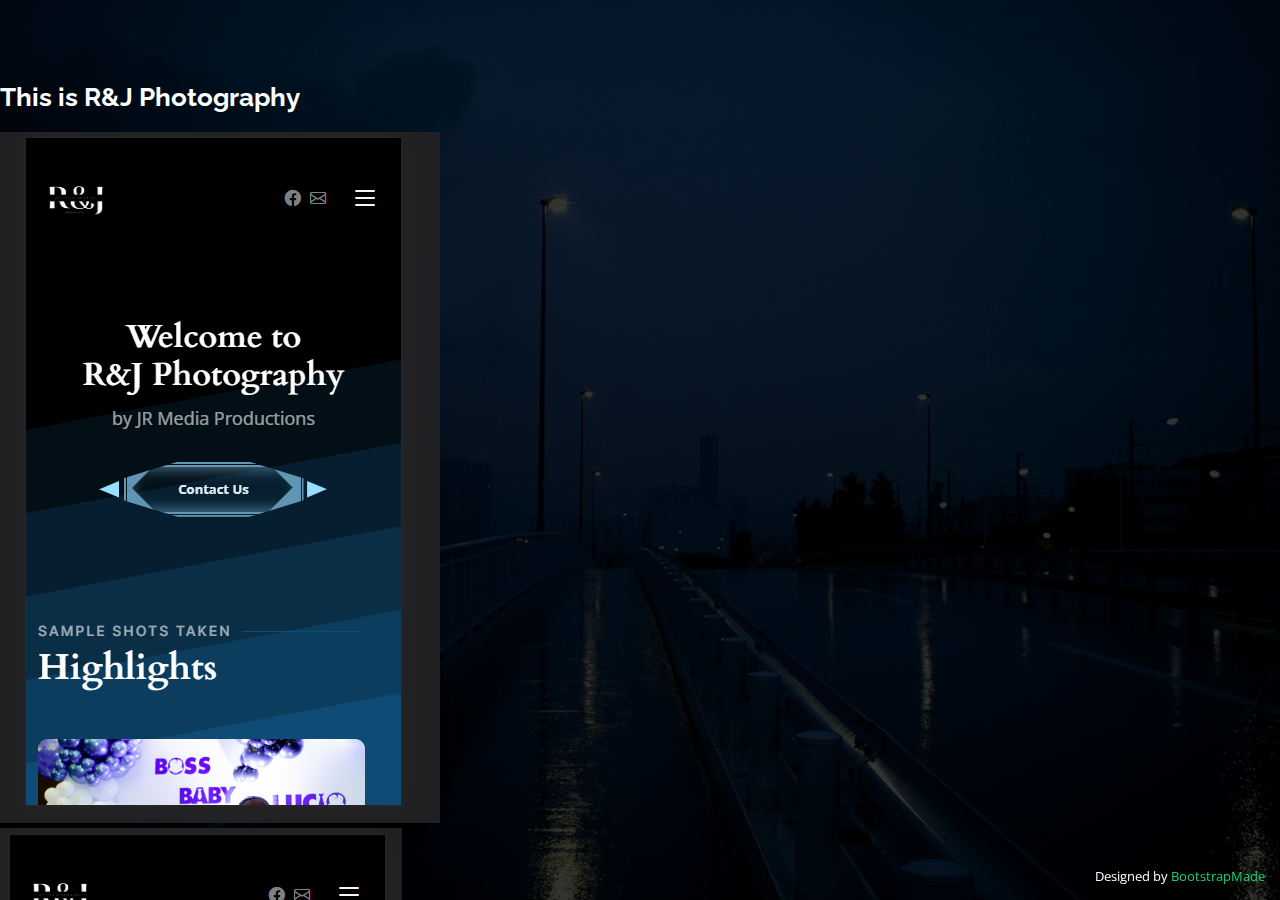
==== project1.html @ 953f594b "Add files via upload" ====
<!DOCTYPE html>
<html lang="en">

<head>
  <meta charset="utf-8">
  <meta content="width=device-width, initial-scale=1.0" name="viewport">

  <title>R&J Photography Project</title>
  <meta content="" name="description">
  <meta content="" name="keywords">

  <!-- Favicons -->
  <link href="assets/img/favicon.png" rel="icon">
  <link href="assets/img/apple-touch-icon.png" rel="apple-touch-icon">

  <!-- Google Fonts -->
  <link href="https://fonts.googleapis.com/css?family=Open+Sans:300,300i,400,400i,600,600i,700,700i|Raleway:300,300i,400,400i,500,500i,600,600i,700,700i|Poppins:300,300i,400,400i,500,500i,600,600i,700,700i" rel="stylesheet">

  <!-- Vendor CSS Files -->
  <link href="assets/vendor/bootstrap/css/bootstrap.min.css" rel="stylesheet">
  <link href="assets/vendor/bootstrap-icons/bootstrap-icons.css" rel="stylesheet">
  <link href="assets/vendor/boxicons/css/boxicons.min.css" rel="stylesheet">
  <link href="assets/vendor/glightbox/css/glightbox.min.css" rel="stylesheet">
  <link href="assets/vendor/remixicon/remixicon.css" rel="stylesheet">
  <link href="assets/vendor/swiper/swiper-bundle.min.css" rel="stylesheet">

  <!-- Template Main CSS File -->
  <link href="assets/css/style.css" rel="stylesheet">

  <!-- =======================================================
  * Template Name: Personal
  * Updated: Jul 27 2023 with Bootstrap v5.3.1
  * Template URL: https://bootstrapmade.com/personal-free-resume-bootstrap-template/
  * Author: BootstrapMade.com
  * License: https://bootstrapmade.com/license/
  ======================================================== -->
</head>

<body>

  <main id="main">

    <!-- ======= Portfolio Details ======= -->
    <div id="portfolio-details" class="portfolio-details">
      <div class="container">

        <div class="row">

          <div class="col-lg-8">
            <h2 class="portfolio-title">This is R&J Photography</h2>

            <div class="portfolio-details-slider swiper">
              <div class="swiper-wrapper align-items-center">

                <div class="swiper-slide">
                  <img src="assets/img/portfolio/homepage2mobile.PNG" alt="">
                </div>

                <div class="swiper-slide">
                  <img src="assets/img/portfolio/gallery-sample2.PNG" alt="">
                </div>

                <div class="swiper-slide">
                  <img src="assets/img/portfolio/sample-user2.PNG" alt="">
                </div>

              </div>
              <div class="swiper-pagination"></div>
            </div>

          </div>

          <div class="col-lg-4 portfolio-info">
            <h3>Project information</h3>
            <ul>
              <li><strong>Category</strong>: Web Reservation</li>
              <li><strong>Client</strong>: STI Students</li>
              <li><strong>Project date</strong>: 10 March, 2023</li>
              <li><strong>Project URL</strong>: <a href="https://rjphotography.site/auth/auth.php" target="_blank">R&J Website</a></li>
            </ul>

            <p>
             This project was done by me and my colleague who is pretty good in using databases and backend stuff. Our client are students from STI, This project goal is to 
             have a proper online reservation for potential clients of R&J Photography and this website is user friendly we make sure that even other generation can use this website.
             This is very simple and easily to understand.
            </p>
          </div>

        </div>

      </div>
    </div><!-- End Portfolio Details -->

  </main><!-- End #main -->

  <div class="credits">
    <!-- All the links in the footer should remain intact. -->
    <!-- You can delete the links only if you purchased the pro version. -->
    <!-- Licensing information: https://bootstrapmade.com/license/ -->
    <!-- Purchase the pro version with working PHP/AJAX contact form: https://bootstrapmade.com/personal-free-resume-bootstrap-template/ -->
    Designed by <a href="https://bootstrapmade.com/">BootstrapMade</a>
  </div>

  <!-- Vendor JS Files -->
  <script src="assets/vendor/purecounter/purecounter_vanilla.js"></script>
  <script src="assets/vendor/bootstrap/js/bootstrap.bundle.min.js"></script>
  <script src="assets/vendor/glightbox/js/glightbox.min.js"></script>
  <script src="assets/vendor/isotope-layout/isotope.pkgd.min.js"></script>
  <script src="assets/vendor/swiper/swiper-bundle.min.js"></script>
  <script src="assets/vendor/waypoints/noframework.waypoints.js"></script>
  <script src="assets/vendor/php-email-form/validate.js"></script>

  <!-- Template Main JS File -->
  <script src="assets/js/main.js"></script>

</body>

</html>
---- assets/css/style.css ----
/**
* Template Name: Personal
* Updated: Jul 27 2023 with Bootstrap v5.3.1
* Template URL: https://bootstrapmade.com/personal-free-resume-bootstrap-template/
* Author: BootstrapMade.com
* License: https://bootstrapmade.com/license/
*/

/*--------------------------------------------------------------
# General
--------------------------------------------------------------*/
body {
  font-family: "Open Sans", sans-serif;
  background-color: #040404;
  color: #fff;
  position: relative;
  background: transparent;
}

body::before {
  content: "";
  position: fixed;
  background: #040404 url("../img/newbgagain.jpg") center no-repeat;
  background-size: cover;
  left: 0;
  right: 0;
  top: 0;
  height: 100vh;
  z-index: -1;
}

@media (min-width: 1024px) {
  body::before {
    background-attachment: fixed;
  }
}

a {
  color: #18d26e;
  text-decoration: none;
}

a:hover {
  color: #35e888;
  text-decoration: none;
}

h1,
h2,
h3,
h4,
h5,
h6 {
  font-family: "Raleway", sans-serif;
}

/*--------------------------------------------------------------
# Header
--------------------------------------------------------------*/
#header {
  transition: ease-in-out 0.3s;
  position: relative;
  height: 100vh;
  display: flex;
  align-items: center;
  z-index: 997;
  overflow-y: auto;
}

#header * {
  transition: ease-in-out 0.3s;
}

#header h1 {
  font-size: 48px;
  margin: 0;
  padding: 0;
  line-height: 1;
  font-weight: 700;
  font-family: "Poppins", sans-serif;
}

#header h1 a,
#header h1 a:hover {
  color: #fff;
  line-height: 1;
  display: inline-block;
}

#header h2 {
  font-size: 24px;
  margin-top: 20px;
  color: rgba(255, 255, 255, 0.8);
}

#header h2 span {
  color: #fff;
  border-bottom: 2px solid #18d26e;
  padding-bottom: 6px;
}

#header img {
  padding: 0;
  margin: 0;
}

#header .social-links {
  margin-top: 40px;
  display: flex;
}

#header .social-links a {
  font-size: 16px;
  display: flex;
  justify-content: center;
  align-items: center;
  background: rgba(255, 255, 255, 0.1);
  color: #fff;
  line-height: 1;
  margin-right: 8px;
  border-radius: 50%;
  width: 40px;
  height: 40px;
}

#header .social-links a:hover {
  background: #18d26e;
}

@media (max-width: 992px) {
  #header h1 {
    font-size: 36px;
  }

  #header h2 {
    font-size: 20px;
    line-height: 30px;
  }

  #header .social-links {
    margin-top: 15px;
  }

  #header .container {
    display: flex;
    flex-direction: column;
    align-items: center;
  }
}

/* Header Top */
#header.header-top {
  height: 80px;
  position: fixed;
  left: 0;
  top: 0;
  right: 0;
  background: rgba(0, 0, 0, 0.9);
}

#header.header-top .social-links,
#header.header-top h2 {
  display: none;
}

#header.header-top h1 {
  margin-right: auto;
  font-size: 36px;
}

#header.header-top img {
  max-height: 60px;
  margin-right: 20px !important;
}

#header.header-top .container {
  display: flex;
  align-items: center;
}

#header.header-top .navbar {
  margin: 0;
}

@media (max-width: 768px) {
  #header.header-top {
    height: 60px;
  }

  #header.header-top h1 {
    font-size: 26px;
  }
}

/*--------------------------------------------------------------
# Navigation Menu
--------------------------------------------------------------*/
/**
* Desktop Navigation 
*/
.navbar {
  padding: 0;
  margin-top: 35px;
}

.navbar ul {
  margin: 0;
  padding: 0;
  display: flex;
  list-style: none;
  align-items: center;
}

.navbar li {
  position: relative;
}

.navbar li+li {
  margin-left: 30px;
}

.navbar a,
.navbar a:focus {
  display: flex;
  align-items: center;
  justify-content: space-between;
  padding: 0;
  font-family: "Poppins", sans-serif;
  font-size: 16px;
  font-weight: 400;
  color: rgba(255, 255, 255, 0.7);
  white-space: nowrap;
  transition: 0.3s;
}

.navbar a i,
.navbar a:focus i {
  font-size: 12px;
  line-height: 0;
  margin-left: 5px;
}

.navbar a:before {
  content: "";
  position: absolute;
  width: 0;
  height: 2px;
  bottom: -4px;
  left: 0;
  background-color: #18d26e;
  visibility: hidden;
  width: 0px;
  transition: all 0.3s ease-in-out 0s;
}

.navbar a:hover:before,
.navbar li:hover>a:before,
.navbar .active:before {
  visibility: visible;
  width: 25px;
}

.navbar a:hover,
.navbar .active,
.navbar .active:focus,
.navbar li:hover>a {
  color: #fff;
}

/**
* Mobile Navigation 
*/
.mobile-nav-toggle {
  color: #fff;
  font-size: 28px;
  cursor: pointer;
  display: none;
  line-height: 0;
  transition: 0.5s;
  position: fixed;
  right: 15px;
  top: 15px;
}

@media (max-width: 991px) {
  .mobile-nav-toggle {
    display: block;
  }

  .navbar ul {
    display: none;
  }
}

.navbar-mobile {
  position: fixed;
  overflow: hidden;
  top: 0;
  right: 0;
  left: 0;
  bottom: 0;
  background: rgba(0, 0, 0, 0.9);
  transition: 0.3s;
  z-index: 999;
  margin-top: 0;
}

.navbar-mobile .mobile-nav-toggle {
  position: absolute;
  top: 15px;
  right: 15px;
}

.navbar-mobile ul {
  display: block;
  position: absolute;
  top: 55px;
  right: 15px;
  bottom: 45px;
  left: 15px;
  padding: 10px 0;
  overflow-y: auto;
  transition: 0.3s;
  border: 2px solid rgba(255, 255, 255, 0.2);
}

.navbar-mobile li {
  padding: 12px 20px;
}

.navbar-mobile li+li {
  margin: 0;
}

.navbar-mobile a,
.navbar-mobile a:focus {
  font-size: 16px;
  position: relative;
}

/*--------------------------------------------------------------
# Sections General
--------------------------------------------------------------*/
section {
  overflow: hidden;
  position: absolute;
  width: 100%;
  top: 140px;
  bottom: 100%;
  opacity: 0;
  transition: ease-in-out 0.4s;
  z-index: 2;
}

section.section-show {
  top: 100px;
  bottom: auto;
  opacity: 1;
  padding-bottom: 45px;
}

section .container {
  background: rgba(0, 0, 0, 0.9);
  padding: 30px;
}

@media (max-width: 768px) {
  section {
    top: 120px;
  }

  section.section-show {
    top: 80px;
  }
}

.section-title h2 {
  font-size: 14px;
  font-weight: 500;
  padding: 0;
  line-height: 1px;
  margin: 0 0 20px 0;
  letter-spacing: 2px;
  text-transform: uppercase;
  color: #aaaaaa;
  font-family: "Poppins", sans-serif;
}

.section-title h2::after {
  content: "";
  width: 120px;
  height: 1px;
  display: inline-block;
  background: #4ceb95;
  margin: 4px 10px;
}

.section-title p {
  margin: 0;
  margin: -15px 0 15px 0;
  font-size: 36px;
  font-weight: 700;
  text-transform: uppercase;
  font-family: "Poppins", sans-serif;
  color: #fff;
}

/*--------------------------------------------------------------
# About
--------------------------------------------------------------*/
.about-me .content h3 {
  font-weight: 700;
  font-size: 26px;
  color: #18d26e;
}

.about-me .content ul {
  list-style: none;
  padding: 0;
}

.about-me .content ul li {
  margin-bottom: 20px;
  display: flex;
  align-items: center;
}

.about-me .content ul strong {
  margin-right: 10px;
}

.about-me .content ul i {
  font-size: 16px;
  margin-right: 5px;
  color: #18d26e;
  line-height: 0;
}

.about-me .content p:last-child {
  margin-bottom: 0;
}

/*--------------------------------------------------------------
# Counts
--------------------------------------------------------------*/
.counts {
  padding: 70px 0 60px;
}

.counts .count-box {
  padding: 30px 30px 25px 30px;
  width: 100%;
  position: relative;
  text-align: center;
  background: rgba(255, 255, 255, 0.08);
}

.counts .count-box i {
  position: absolute;
  top: -25px;
  left: 50%;
  transform: translateX(-50%);
  font-size: 24px;
  background: rgba(255, 255, 255, 0.1);
  padding: 12px;
  color: #18d26e;
  border-radius: 50px;
  line-height: 0;
}

.counts .count-box span {
  font-size: 36px;
  display: block;
  font-weight: 600;
  color: #fff;
}

.counts .count-box p {
  padding: 0;
  margin: 0;
  font-family: "Raleway", sans-serif;
  font-size: 14px;
}

/*--------------------------------------------------------------
# Skills
--------------------------------------------------------------*/
.skills .progress {
  height: 60px;
  display: block;
  background: none;
  border-radius: 0;
}

.skills .progress .skill {
  padding: 10px 0;
  margin: 0;
  text-transform: uppercase;
  display: block;
  font-weight: 600;
  font-family: "Poppins", sans-serif;
  color: #fff;
}

.skills .progress .skill .val {
  float: right;
  font-style: normal;
}

.skills .progress-bar-wrap {
  background: rgba(255, 255, 255, 0.2);
}

.skills .progress-bar {
  width: 1px;
  height: 10px;
  transition: 0.9s;
  background-color: #18d26e;
}

/*--------------------------------------------------------------
# Interests
--------------------------------------------------------------*/
.interests .icon-box {
  display: flex;
  align-items: center;
  padding: 20px;
  background: rgba(255, 255, 255, 0.08);
  transition: ease-in-out 0.3s;
}

.interests .icon-box i {
  font-size: 32px;
  padding-right: 10px;
  line-height: 1;
}

.interests .icon-box h3 {
  font-weight: 700;
  margin: 0;
  padding: 0;
  line-height: 1;
  font-size: 16px;
  color: #fff;
}

.interests .icon-box:hover {
  background: rgba(255, 255, 255, 0.12);
}

/*--------------------------------------------------------------
# Testimonials
--------------------------------------------------------------*/
.testimonials .testimonials-carousel,
.testimonials .testimonials-slider {
  overflow: hidden;
}

.testimonials .testimonial-item {
  box-sizing: content-box;
  min-height: 320px;
}

.testimonials .testimonial-item .testimonial-img {
  width: 90px;
  border-radius: 50%;
  margin: -40px 0 0 40px;
  position: relative;
  z-index: 2;
  border: 6px solid rgba(255, 255, 255, 0.12);
}

.testimonials .testimonial-item h3 {
  font-size: 18px;
  font-weight: bold;
  margin: 10px 0 5px 45px;
  color: #fff;
}

.testimonials .testimonial-item h4 {
  font-size: 14px;
  color: #999;
  margin: 0 0 0 45px;
}

.testimonials .testimonial-item .quote-icon-left,
.testimonials .testimonial-item .quote-icon-right {
  color: rgba(255, 255, 255, 0.25);
  font-size: 26px;
}

.testimonials .testimonial-item .quote-icon-left {
  display: inline-block;
  left: -5px;
  position: relative;
}

.testimonials .testimonial-item .quote-icon-right {
  display: inline-block;
  right: -5px;
  position: relative;
  top: 10px;
}

.testimonials .testimonial-item p {
  font-style: italic;
  margin: 0 15px 0 15px;
  padding: 20px 20px 60px 20px;
  background: rgba(255, 255, 255, 0.1);
  position: relative;
  border-radius: 6px;
  position: relative;
  z-index: 1;
}

.testimonials .swiper-pagination {
  margin-top: 20px;
  position: relative;
}

.testimonials .swiper-pagination .swiper-pagination-bullet {
  width: 12px;
  height: 12px;
  opacity: 1;
  background-color: rgba(255, 255, 255, 0.3);
}

.testimonials .swiper-pagination .swiper-pagination-bullet-active {
  background-color: #18d26e;
}

/*--------------------------------------------------------------
# Resume
--------------------------------------------------------------*/
.resume .resume-title {
  font-size: 26px;
  font-weight: 700;
  margin-top: 20px;
  margin-bottom: 20px;
  color: #fff;
}

.resume .resume-item {
  padding: 0 0 20px 20px;
  margin-top: -2px;
  border-left: 2px solid rgba(255, 255, 255, 0.2);
  position: relative;
}

.resume .resume-item h4 {
  line-height: 18px;
  font-size: 18px;
  font-weight: 600;
  text-transform: uppercase;
  font-family: "Poppins", sans-serif;
  color: #18d26e;
  margin-bottom: 10px;
}

.resume .resume-item h5 {
  font-size: 16px;
  background: rgba(255, 255, 255, 0.15);
  padding: 5px 15px;
  display: inline-block;
  font-weight: 600;
  margin-bottom: 10px;
}

.resume .resume-item ul {
  padding-left: 20px;
}

.resume .resume-item ul li {
  padding-bottom: 10px;
}

.resume .resume-item:last-child {
  padding-bottom: 0;
}

.resume .resume-item::before {
  content: "";
  position: absolute;
  width: 16px;
  height: 16px;
  border-radius: 50px;
  left: -9px;
  top: 0;
  background: #18d26e;
  border: 2px solid #18d26e;
}

/*--------------------------------------------------------------
# Services
--------------------------------------------------------------*/
.services .icon-box {
  text-align: center;
  background: rgba(204, 204, 204, 0.1);
  padding: 80px 20px;
  transition: all ease-in-out 0.3s;
}

.services .icon-box .icon {
  margin: 0 auto;
  width: 64px;
  height: 64px;
  background: #18d26e;
  border-radius: 5px;
  transition: all 0.3s ease-out 0s;
  display: flex;
  align-items: center;
  justify-content: center;
  margin-bottom: 20px;
  transform-style: preserve-3d;
}

.services .icon-box .icon i {
  color: #fff;
  font-size: 28px;
}

.services .icon-box .icon::before {
  position: absolute;
  content: "";
  left: -8px;
  top: -8px;
  height: 100%;
  width: 100%;
  background: rgba(255, 255, 255, 0.15);
  border-radius: 5px;
  transition: all 0.3s ease-out 0s;
  transform: translateZ(-1px);
}

.services .icon-box h4 {
  font-weight: 700;
  margin-bottom: 15px;
  font-size: 24px;
}

.services .icon-box h4 a {
  color: #fff;
}

.services .icon-box p {
  line-height: 24px;
  font-size: 14px;
  margin-bottom: 0;
}

.services .icon-box:hover {
  background: #18d26e;
  border-color: #18d26e;
}

.services .icon-box:hover .icon {
  background: #fff;
}

.services .icon-box:hover .icon i {
  color: #18d26e;
}

.services .icon-box:hover .icon::before {
  background: #35e888;
}

.services .icon-box:hover h4 a,
.services .icon-box:hover p {
  color: #fff;
}

/*--------------------------------------------------------------
# Portfolio
--------------------------------------------------------------*/
.portfolio .portfolio-item {
  margin-bottom: 30px;
}

.portfolio #portfolio-flters {
  padding: 0;
  margin: 0 auto 15px auto;
  list-style: none;
  text-align: center;
  border-radius: 50px;
  padding: 2px 15px;
}

.portfolio #portfolio-flters li {
  cursor: pointer;
  display: inline-block;
  padding: 8px 16px 10px 16px;
  font-size: 14px;
  font-weight: 600;
  line-height: 1;
  text-transform: uppercase;
  color: #fff;
  background: rgba(255, 255, 255, 0.1);
  margin: 0 3px 10px 3px;
  transition: all 0.3s ease-in-out;
  border-radius: 4px;
}

.portfolio #portfolio-flters li:hover,
.portfolio #portfolio-flters li.filter-active {
  background: #18d26e;
}

.portfolio #portfolio-flters li:last-child {
  margin-right: 0;
}

.portfolio .portfolio-wrap {
  transition: 0.3s;
  position: relative;
  overflow: hidden;
  z-index: 1;
  background: rgba(0, 0, 0, 0.6);
}

.portfolio .portfolio-wrap::before {
  content: "";
  background: rgba(0, 0, 0, 0.6);
  position: absolute;
  left: 30px;
  right: 30px;
  top: 30px;
  bottom: 30px;
  transition: all ease-in-out 0.3s;
  z-index: 2;
  opacity: 0;
}

.portfolio .portfolio-wrap .portfolio-info {
  opacity: 0;
  position: absolute;
  top: 0;
  left: 0;
  right: 0;
  bottom: 0;
  text-align: center;
  z-index: 3;
  transition: all ease-in-out 0.3s;
  display: flex;
  flex-direction: column;
  justify-content: center;
  align-items: center;
}

.portfolio .portfolio-wrap .portfolio-info::before {
  display: block;
  content: "";
  width: 48px;
  height: 48px;
  position: absolute;
  top: 35px;
  left: 35px;
  border-top: 3px solid #fff;
  border-left: 3px solid #fff;
  transition: all 0.5s ease 0s;
  z-index: 9994;
}

.portfolio .portfolio-wrap .portfolio-info::after {
  display: block;
  content: "";
  width: 48px;
  height: 48px;
  position: absolute;
  bottom: 35px;
  right: 35px;
  border-bottom: 3px solid #fff;
  border-right: 3px solid #fff;
  transition: all 0.5s ease 0s;
  z-index: 9994;
}

.portfolio .portfolio-wrap .portfolio-info h4 {
  font-size: 20px;
  color: #fff;
  font-weight: 600;
}

.portfolio .portfolio-wrap .portfolio-info p {
  color: #ffffff;
  font-size: 14px;
  text-transform: uppercase;
  padding: 0;
  margin: 0;
}

.portfolio .portfolio-wrap .portfolio-links {
  text-align: center;
  z-index: 4;
}

.portfolio .portfolio-wrap .portfolio-links a {
  color: #fff;
  margin: 0 2px;
  font-size: 28px;
  display: inline-block;
  transition: 0.3s;
}

.portfolio .portfolio-wrap .portfolio-links a:hover {
  color: #63eda3;
}

.portfolio .portfolio-wrap:hover::before {
  top: 0;
  left: 0;
  right: 0;
  bottom: 0;
  opacity: 1;
}

.portfolio .portfolio-wrap:hover .portfolio-info {
  opacity: 1;
}

.portfolio .portfolio-wrap:hover .portfolio-info::before {
  top: 15px;
  left: 15px;
}

.portfolio .portfolio-wrap:hover .portfolio-info::after {
  bottom: 15px;
  right: 15px;
}

/*--------------------------------------------------------------
# Portfolio Details
--------------------------------------------------------------*/
.portfolio-details {
  padding-top: 40px;
  background: rgba(0, 0, 0, 0.8);
  position: fixed;
  left: 0;
  right: 0;
  top: 0;
  bottom: 0;
  overflow-y: auto;
}

.portfolio-details .container {
  padding-top: 20px;
  padding-bottom: 40px;
}

.portfolio-details .portfolio-title {
  font-size: 26px;
  font-weight: 700;
  margin-bottom: 20px;
}

.portfolio-details .portfolio-info {
  padding-top: 45px;
}

.portfolio-details .portfolio-info h3 {
  font-size: 22px;
  font-weight: 400;
  margin-bottom: 20px;
}

.portfolio-details .portfolio-info ul {
  list-style: none;
  padding: 0;
  font-size: 15px;
}

.portfolio-details .portfolio-info ul li+li {
  margin-top: 10px;
}

.portfolio-details .portfolio-info p {
  font-size: 15px;
  padding: 15px 0 0 0;
}

@media (max-width: 992px) {
  .portfolio-details .portfolio-info {
    padding-top: 20px;
  }
}

.portfolio-details .swiper-pagination {
  margin-top: 20px;
  position: relative;
}

.portfolio-details .swiper-pagination .swiper-pagination-bullet {
  width: 12px;
  height: 12px;
  opacity: 1;
  background-color: rgba(255, 255, 255, 0.3);
}

.portfolio-details .swiper-pagination .swiper-pagination-bullet-active {
  background-color: #18d26e;
}

/*--------------------------------------------------------------
# Contact
--------------------------------------------------------------*/
.contact .info-box {
  color: #444444;
  padding: 20px;
  width: 100%;
  background: rgba(255, 255, 255, 0.08);
}

.contact .info-box i.bx {
  font-size: 24px;
  color: #18d26e;
  border-radius: 50%;
  padding: 14px;
  float: left;
  background: rgba(255, 255, 255, 0.1);
}

.contact .info-box h3 {
  font-size: 20px;
  color: rgba(255, 255, 255, 0.5);
  font-weight: 700;
  margin: 10px 0 8px 68px;
}

.contact .info-box p {
  padding: 0;
  color: #fff;
  line-height: 24px;
  font-size: 14px;
  margin: 0 0 0 68px;
}

.contact .info-box .social-links {
  margin: 5px 0 0 68px;
  display: flex;
}

.contact .info-box .social-links a {
  font-size: 18px;
  display: inline-block;
  color: #fff;
  line-height: 1;
  margin-right: 12px;
  transition: 0.3s;
}

.contact .info-box .social-links a:hover {
  color: #18d26e;
}

.contact .php-email-form {
  padding: 30px;
  background: rgba(255, 255, 255, 0.08);
}

.contact .php-email-form .error-message {
  display: none;
  background: rgba(255, 255, 255, 0.08);
  background: #ed3c0d;
  text-align: left;
  padding: 15px;
  font-weight: 600;
}

.contact .php-email-form .error-message br+br {
  margin-top: 25px;
}

.contact .php-email-form .sent-message {
  display: none;
  background: rgba(255, 255, 255, 0.08);
  background: #18d26e;
  text-align: center;
  padding: 15px;
  font-weight: 600;
}

.contact .php-email-form .loading {
  display: none;
  background: rgba(255, 255, 255, 0.08);
  text-align: center;
  padding: 15px;
}

.contact .php-email-form .loading:before {
  content: "";
  display: inline-block;
  border-radius: 50%;
  width: 24px;
  height: 24px;
  margin: 0 10px -6px 0;
  border: 3px solid #18d26e;
  border-top-color: #eee;
  animation: animate-loading 1s linear infinite;
}

.contact .php-email-form input,
.contact .php-email-form textarea {
  border-radius: 0;
  box-shadow: none;
  font-size: 14px;
  background: rgba(255, 255, 255, 0.08);
  border: 0;
  transition: 0.3s;
  color: #fff;
}

.contact .php-email-form input:focus,
.contact .php-email-form textarea:focus {
  background-color: rgba(255, 255, 255, 0.11);
}

.contact .php-email-form input::-moz-placeholder,
.contact .php-email-form textarea::-moz-placeholder {
  color: rgba(255, 255, 255, 0.3);
  opacity: 1;
}

.contact .php-email-form input::placeholder,
.contact .php-email-form textarea::placeholder {
  color: rgba(255, 255, 255, 0.3);
  opacity: 1;
}

.contact .php-email-form input {
  padding: 10px 15px;
}

.contact .php-email-form textarea {
  padding: 12px 15px;
}

.contact .php-email-form button[type=submit] {
  background: #18d26e;
  border: 0;
  padding: 10px 30px;
  color: #fff;
  transition: 0.4s;
  border-radius: 4px;
}

.contact .php-email-form button[type=submit]:hover {
  background: #15bb62;
}

@keyframes animate-loading {
  0% {
    transform: rotate(0deg);
  }

  100% {
    transform: rotate(360deg);
  }
}

/*--------------------------------------------------------------
# Credits
--------------------------------------------------------------*/
.credits {
  position: fixed;
  right: 0;
  left: 0;
  bottom: 0;
  padding: 15px;
  text-align: right;
  font-size: 13px;
  color: #fff;
  z-index: 999999;
}

@media (max-width: 992px) {
  .credits {
    text-align: center;
    padding: 10px;
    background: rgba(0, 0, 0, 0.8);
  }
}

.credits a {
  color: #18d26e;
  transition: 0.3s;
}

.credits a:hover {
  color: #fff;
}





/* 
DOWNLOAD CV BUTTON */
.cv {
  width: 10em;
  position: relative;
  height: 3.5em;
  border: 3px ridge #18d26e;
  outline: none;
  background-color: transparent;
  color: white;
  transition: 1s;
  border-radius: 0.3em;
  font-size: 16px;
  font-weight: bold;
}

.cv::after {
  content: "";
  position: absolute;
  top: -10px;
  left: 3%;
  width: 95%;
  height: 40%;
  background-color: transparent;
  transition: 0.5s;
  transform-origin: center;
}

.cv::before {
  content: "";
  transform-origin: center;
  position: absolute;
  top: 80%;
  left: 3%;
  width: 95%;
  height: 40%;
  background-color: transparent;
  transition: 0.5s;
}

.cv:hover::before, .cv:hover::after {
  transform: scale(0)
}

.cv:hover {
  box-shadow: inset 0px 0px 25px #18d26e;
}
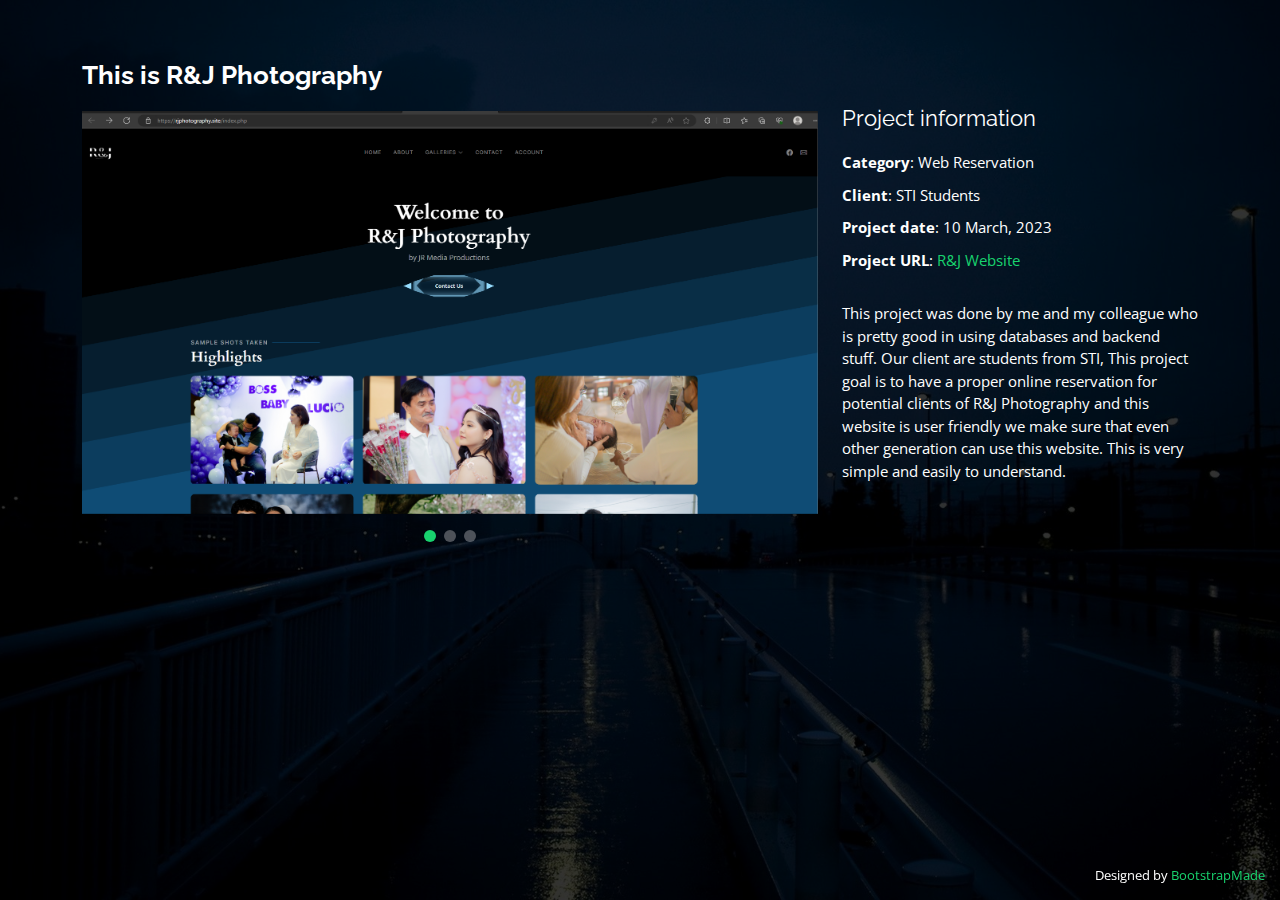
==== commit fb9f654d: "Update project1.html" ====
--- a/project1.html
+++ b/project1.html
@@ -53,15 +53,15 @@
               <div class="swiper-wrapper align-items-center">
 
                 <div class="swiper-slide">
-                  <img src="assets/img/portfolio/homepage2mobile.PNG" alt="">
+                  <img src="assets/img/portfolio/homepage2.PNG" alt="" class = "img-fluid">
                 </div>
 
                 <div class="swiper-slide">
-                  <img src="assets/img/portfolio/gallery-sample2.PNG" alt="">
+                  <img src="assets/img/portfolio/gallery-sample.PNG" alt="" class = "img-fluid">
                 </div>
 
                 <div class="swiper-slide">
-                  <img src="assets/img/portfolio/sample-user2.PNG" alt="">
+                  <img src="assets/img/portfolio/user-profile.PNG" alt="" class = "img-fluid">
                 </div>
 
               </div>
@@ -115,4 +115,4 @@
 
 </body>
 
-</html>+</html>
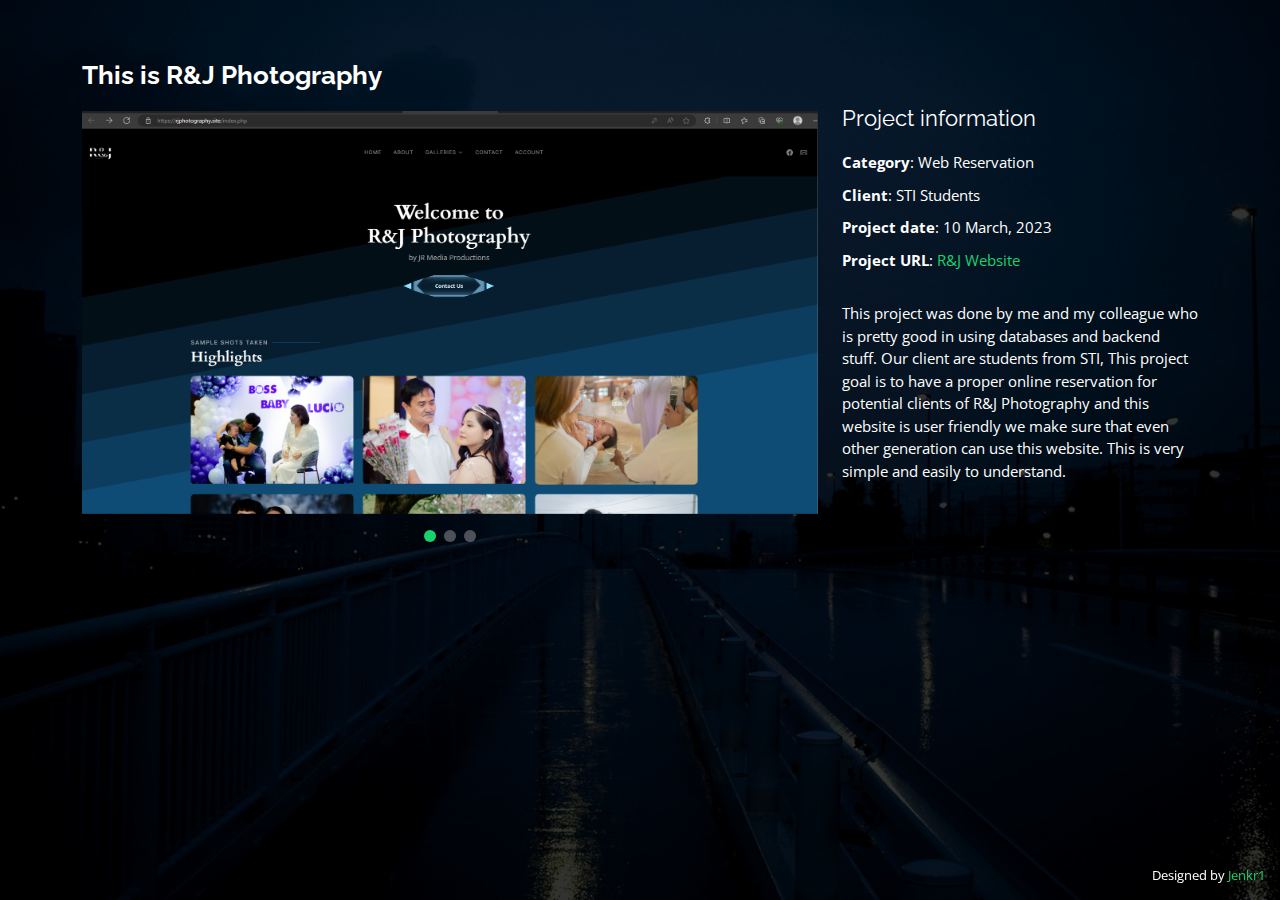
==== commit a2185d3c: "Update project1.html" ====
--- a/project1.html
+++ b/project1.html
@@ -98,7 +98,7 @@
     <!-- You can delete the links only if you purchased the pro version. -->
     <!-- Licensing information: https://bootstrapmade.com/license/ -->
     <!-- Purchase the pro version with working PHP/AJAX contact form: https://bootstrapmade.com/personal-free-resume-bootstrap-template/ -->
-    Designed by <a href="https://bootstrapmade.com/">BootstrapMade</a>
+    Designed by <a href="https://bootstrapmade.com/">Jenkr1</a>
   </div>
 
   <!-- Vendor JS Files -->
